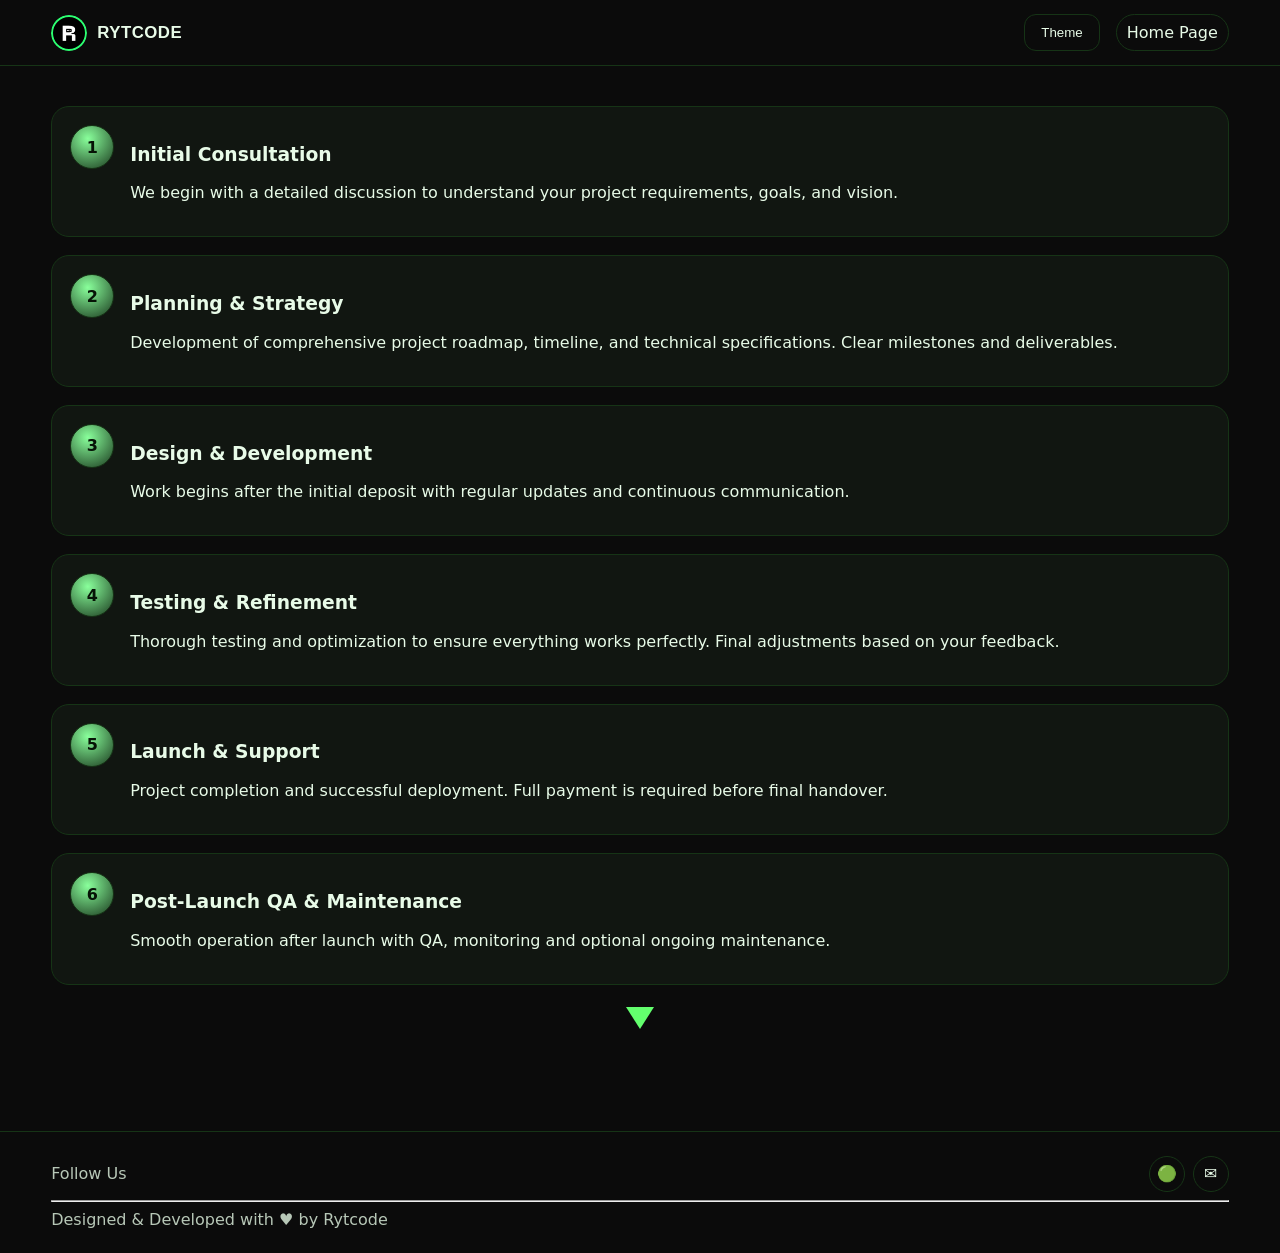
==== workflow.html @ 33d01868 "Publish RYTCODE static site" ====
<!doctype html>
<html lang="en">
<head>
  <meta charset="utf-8">
  <meta name="viewport" content="width=device-width, initial-scale=1">
  <title>Workflow — RYTCODE</title>
  <link rel="stylesheet" href="assets/css/styles.css">
</head>
<body data-theme="dark">
  <header class="site-header">
    <div class="container header-inner">
      <a class="brand" href="./">
        <span class="brand-logo"></span>
        <span class="brand-name">RYTCODE</span>
      </a>
      <nav class="main-nav">
        <button id="themeToggle" class="btn btn-ghost" aria-label="Toggle theme">Theme</button>
        <a href="./" class="nav-link">Home Page</a>
      </nav>
    </div>
  </header>

  <main>
    <section class="workflow">
      <div class="container">
        <ol class="steps">
          <li class="step">
            <div class="step-badge">1</div>
            <div class="step-body">
              <h3>Initial Consultation</h3>
              <p>We begin with a detailed discussion to understand your project requirements, goals, and vision.</p>
            </div>
          </li>
          <li class="step">
            <div class="step-badge">2</div>
            <div class="step-body">
              <h3>Planning & Strategy</h3>
              <p>Development of comprehensive project roadmap, timeline, and technical specifications. Clear milestones and deliverables.</p>
            </div>
          </li>
          <li class="step">
            <div class="step-badge">3</div>
            <div class="step-body">
              <h3>Design & Development</h3>
              <p>Work begins after the initial deposit with regular updates and continuous communication.</p>
            </div>
          </li>
          <li class="step">
            <div class="step-badge">4</div>
            <div class="step-body">
              <h3>Testing & Refinement</h3>
              <p>Thorough testing and optimization to ensure everything works perfectly. Final adjustments based on your feedback.</p>
            </div>
          </li>
          <li class="step">
            <div class="step-badge">5</div>
            <div class="step-body">
              <h3>Launch & Support</h3>
              <p>Project completion and successful deployment. Full payment is required before final handover.</p>
            </div>
          </li>
          <li class="step">
            <div class="step-badge">6</div>
            <div class="step-body">
              <h3>Post-Launch QA & Maintenance</h3>
              <p>Smooth operation after launch with QA, monitoring and optional ongoing maintenance.</p>
            </div>
          </li>
        </ol>
        <div class="arrow-3d" aria-hidden="true"></div>
        </div>
        <!-- workflow background removed per request -->
      </div>
    </section>
  </main>

  <footer class="site-footer">
    <div class="container">
      <div class="footer-top">Follow Us
        <span class="social">
          <a class="icon-link" href="https://wa.me/9461906694" target="_blank" aria-label="WhatsApp">🟢</a>
          <a class="icon-link" href="https://t.me/7357658016" target="_blank" aria-label="Telegram">✉️</a>
        </span>
      </div>
      <hr>
      <div class="footer-bottom">Designed & Developed with ♥ by Rytcode</div>
    </div>
  </footer>

  <script src="assets/js/main.js"></script>
</body>
</html>
---- assets/css/styles.css ----
:root{
  --bg:#0b0b0b;--fg:#e8fbe8;--muted:#b7c7b7;--accent:#63ff6e;--card:#111611;--line:#163416;
}
[data-theme="light"]{
  --bg:#f3f4f6;--fg:#202225;--muted:#5b5f66;--accent:#5b5bd6;--card:#ffffff;--line:#e5e7eb;
}
*{box-sizing:border-box}
html,body{margin:0;padding:0;font-family:Inter,system-ui,Segoe UI,Arial,sans-serif;background:var(--bg);color:var(--fg)}
.container{width:min(1200px,92%);margin:0 auto}
.site-header{position:sticky;top:0;z-index:50;background:var(--bg);border-bottom:1px solid var(--line);backdrop-filter:saturate(140%) blur(6px)}
.header-inner{display:flex;align-items:center;justify-content:space-between;gap:16px;padding:14px 0}
.brand{display:flex;align-items:center;gap:10px;text-decoration:none;color:var(--fg)}
.brand-logo{width:36px;height:36px;border-radius:50%;background:#151515 url('../img/ps2.png') center/contain no-repeat;box-shadow:inset 0 0 0 2px #2cff71}
.brand-name{font-weight:800;letter-spacing:.5px;font-family:'Arial Black',Arial,sans-serif;text-transform:uppercase;font-size:1.05rem}
.main-nav{display:flex;align-items:center;gap:16px}
.nav-link{color:var(--fg);text-decoration:none;padding:8px 10px;border:1px solid var(--line);border-radius:999px}
.nav-link:hover{border-color:var(--accent);color:var(--accent)}
.btn{display:inline-block;padding:10px 16px;border-radius:12px;border:1px solid var(--line);background:var(--card);color:var(--fg);text-decoration:none;transition:transform .15s,box-shadow .15s,border-color .15s}
.btn-ghost{background:transparent}
.btn-primary{background:linear-gradient(180deg, var(--accent), #27cc4d);border-color:#1e8b38;color:#071b08}
.btn-3d{box-shadow:0 10px 0 rgba(0,0,0,.3);transform:translateY(0);background:linear-gradient(120deg, var(--accent), #2ad6ff 60%, #7b5bff)}
.btn-3d:hover{transform:translateY(-3px);box-shadow:0 14px 0 rgba(0,0,0,.35),0 30px 40px rgba(0,0,0,.28);border-color:var(--accent)}
.icon-link{display:inline-flex;align-items:center;justify-content:center;width:36px;height:36px;border:1px solid var(--line);border-radius:50%;text-decoration:none;color:var(--fg)}
.icon-link:hover{border-color:var(--accent);color:var(--accent)}

.hero{padding:120px 0 80px;border-bottom:1px solid var(--line);position:relative;overflow:hidden;text-align:center}
.hero-title{font-size:clamp(36px,6vw,60px);line-height:1.05;margin:0 0 10px}
.hero-title span{color:var(--accent)}
.hero-sub{color:var(--muted);max-width:780px;margin:0 auto}
.tech-cloud{list-style:none;display:grid;grid-template-columns:repeat(12,auto);gap:8px;padding:0;margin:40px 0 0;opacity:.8;justify-content:center}
.tech-cloud li{width:40px;height:40px;display:grid;place-items:center;border:1px solid var(--line);border-radius:50%;background:var(--card);animation:float 6s ease-in-out infinite;will-change:transform}
.tech-cloud img{width:20px;height:20px;object-fit:contain;filter:grayscale(.1)}
.tech-cloud li:nth-child(odd){animation-duration:7.5s}
@keyframes float{0%,100%{transform:translateY(0)}50%{transform:translateY(-8px)}}



/* Add spacing above hero call-to-action */
.hero .btn-primary{margin-top:28px}
@media (max-width:720px){
  .hero .btn-primary{margin-top:18px}
}

.section-head h2{margin:0 0 6px;font-size:clamp(22px,3.2vw,28px)}
.section-head p{color:var(--muted)}
.accent{color:var(--accent)}

.services{padding:60px 0;border-bottom:1px solid var(--line)}
.cards{display:grid;grid-template-columns:repeat(3,1fr);gap:22px;margin-bottom:22px}
.cards #social-card{grid-column:2/3}
.cards .card:nth-child(4){grid-column:1/2}
.card{position:relative;background:var(--card);border:1px solid var(--line);border-radius:16px;padding:22px 22px 22px 78px;transition:transform .18s ease, box-shadow .18s ease, border-color .18s ease, background .18s ease}
.card:hover{transform:translateY(-6px) scale(1.01);box-shadow:0 16px 32px rgba(0,0,0,.35);border-color:rgba(99,255,110,.35);background:radial-gradient(1200px 400px at 10% -10%, rgba(99,255,110,.08), transparent 40%), radial-gradient(1200px 400px at 110% 120%, rgba(91,91,214,.08), transparent 40%), var(--card)}
.card-icon{position:absolute;left:-24px;top:28px;width:56px;height:56px;border-radius:50%;border:1px solid var(--line);background:#0d0d0d center/70% no-repeat;box-shadow:0 0 0 4px rgba(99,255,110,.15)}
.card h3{margin:6px 0 6px;font-size:1.1em}
.card p{color:var(--muted);margin:0 0 10px;font-size:1.05em}
.tags{display:flex;flex-wrap:wrap;gap:8px}
.tags span{padding:5px 10px;border:1px solid var(--line);border-radius:999px;background:rgba(99,255,110,.14);color:#90ff9b}
[data-theme="light"] .tags span{background:rgba(91,91,214,.14);color:#4d56d6}
.card-img{display:none}

.choose-us{padding:60px 0;border-bottom:1px solid var(--line)}
.choose-us h2{font-size:1.2em}
.features{display:grid;grid-template-columns:repeat(auto-fit,minmax(220px,1fr));gap:18px}
.feature{position:relative;background:var(--card);border:1px solid var(--line);border-radius:16px;padding:18px 18px 18px 26px;display:flex;align-items:center;gap:16px}
.feature-icon{width:56px;height:56px;border-radius:50%;border:1px solid var(--line);background:#0d0d0d center/70% no-repeat;box-shadow:0 0 0 4px rgba(99,255,110,.15);flex-shrink:0}
.feature-content{flex:1}
.feature h3{margin:0 0 6px;font-size:1.1em}
.feature p{margin:0;font-size:1.05em}

.expertise{padding:60px 0;border-bottom:1px solid var(--line)}
.expertise h2{font-size:1.2em}
.logo-cloud{display:grid;grid-template-columns:repeat(auto-fit,minmax(72px,1fr));gap:16px;align-items:center;justify-items:center}
.logo-cloud img{width:72px;height:72px;object-fit:contain;filter:grayscale(1) opacity(.9);background:#0f0f0f20;border-radius:12px;transition:filter .2s,background .2s,transform .2s,box-shadow .2s;transform:scale(.95)}
[data-theme="light"] .logo-cloud img{background:#000000;filter:grayscale(0) contrast(1.15) saturate(1.08);box-shadow:0 0 0 1px #cfd8e3,0 6px 14px rgba(2,6,23,.06)}
.logo-cloud img:hover{filter:grayscale(0);background:rgba(99,255,110,.12);transform:scale(1.08)}
/* (removed centered trio) */

.get-quote{padding:60px 0}
.get-quote h2{font-size:1.2em}
.cta-row{display:flex;gap:12px;justify-content:center;margin:20px 0}
.muted{color:var(--muted)}
.link{color:var(--accent);text-decoration:none;border-bottom:1px dotted var(--accent)}

.workflow{padding:40px 0 80px}
.steps{list-style:none;margin:0;padding:0;display:flex;flex-direction:column;gap:18px}
.step{display:flex;gap:16px;align-items:flex-start;background:var(--card);border:1px solid var(--line);border-radius:18px;padding:18px}
.step-badge{width:44px;height:44px;border-radius:50%;display:grid;place-items:center;background:radial-gradient(circle at 40% 30%, #89ff9b, #1b3a1f);color:#061306;font-weight:700;border:1px solid var(--line)}
.arrow-3d{width:0;height:0;border-left:14px solid transparent;border-right:14px solid transparent;border-top:22px solid var(--accent);margin:22px auto;transform-style:preserve-3d;animation:pulse 2.3s infinite ease-in-out}
@keyframes pulse{0%,100%{transform:translateY(0) rotateX(0) rotateY(0)}50%{transform:translateY(12px) rotateX(18deg) rotateY(8deg)}}

.site-footer{border-top:1px solid var(--line);padding:24px 0;color:var(--muted)}
.footer-top{display:flex;align-items:center;justify-content:space-between}
.social{display:inline-flex;gap:8px}

/* Responsive tweaks */
@media (max-width:1024px){
  .cards{grid-template-columns:repeat(2,1fr)}
  .cards #social-card{grid-column:1/-1}
}
@media (max-width:720px){
  .header-inner{padding:10px 0}
  .main-nav{gap:10px;overflow:auto}
  .nav-link{padding:6px 8px}
  .cards{grid-template-columns:1fr}
  .cards #social-card{grid-column:auto}
  .card{padding:18px 18px 18px 70px}
}
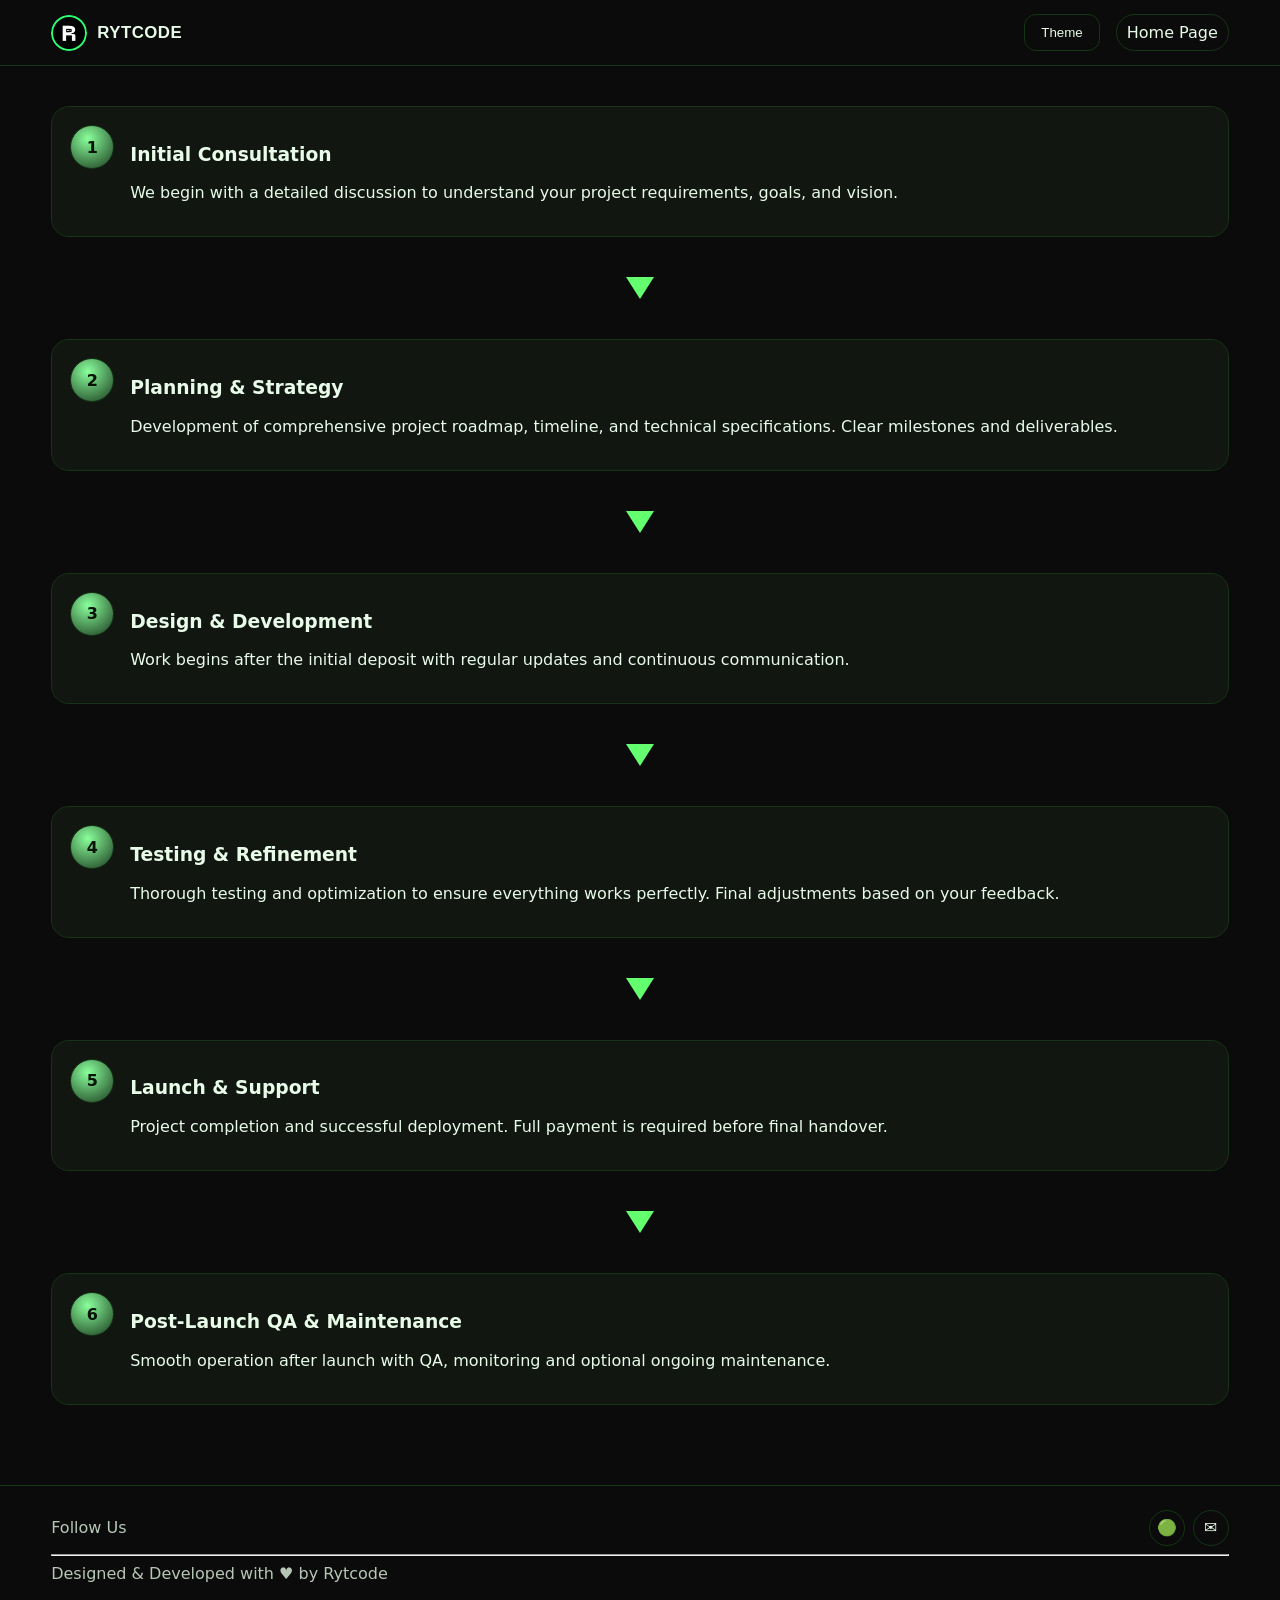
==== commit 29e47fcc: "Workflow: place 3D arrows between steps + minor styles" ====
--- a/workflow.html
+++ b/workflow.html
@@ -31,6 +31,7 @@
               <p>We begin with a detailed discussion to understand your project requirements, goals, and vision.</p>
             </div>
           </li>
+          <div class="arrow-3d" aria-hidden="true"></div>
           <li class="step">
             <div class="step-badge">2</div>
             <div class="step-body">
@@ -38,6 +39,7 @@
               <p>Development of comprehensive project roadmap, timeline, and technical specifications. Clear milestones and deliverables.</p>
             </div>
           </li>
+          <div class="arrow-3d" aria-hidden="true"></div>
           <li class="step">
             <div class="step-badge">3</div>
             <div class="step-body">
@@ -45,6 +47,7 @@
               <p>Work begins after the initial deposit with regular updates and continuous communication.</p>
             </div>
           </li>
+          <div class="arrow-3d" aria-hidden="true"></div>
           <li class="step">
             <div class="step-badge">4</div>
             <div class="step-body">
@@ -52,6 +55,7 @@
               <p>Thorough testing and optimization to ensure everything works perfectly. Final adjustments based on your feedback.</p>
             </div>
           </li>
+          <div class="arrow-3d" aria-hidden="true"></div>
           <li class="step">
             <div class="step-badge">5</div>
             <div class="step-body">
@@ -59,6 +63,7 @@
               <p>Project completion and successful deployment. Full payment is required before final handover.</p>
             </div>
           </li>
+          <div class="arrow-3d" aria-hidden="true"></div>
           <li class="step">
             <div class="step-badge">6</div>
             <div class="step-body">
@@ -67,9 +72,6 @@
             </div>
           </li>
         </ol>
-        <div class="arrow-3d" aria-hidden="true"></div>
-        </div>
-        <!-- workflow background removed per request -->
       </div>
     </section>
   </main>
